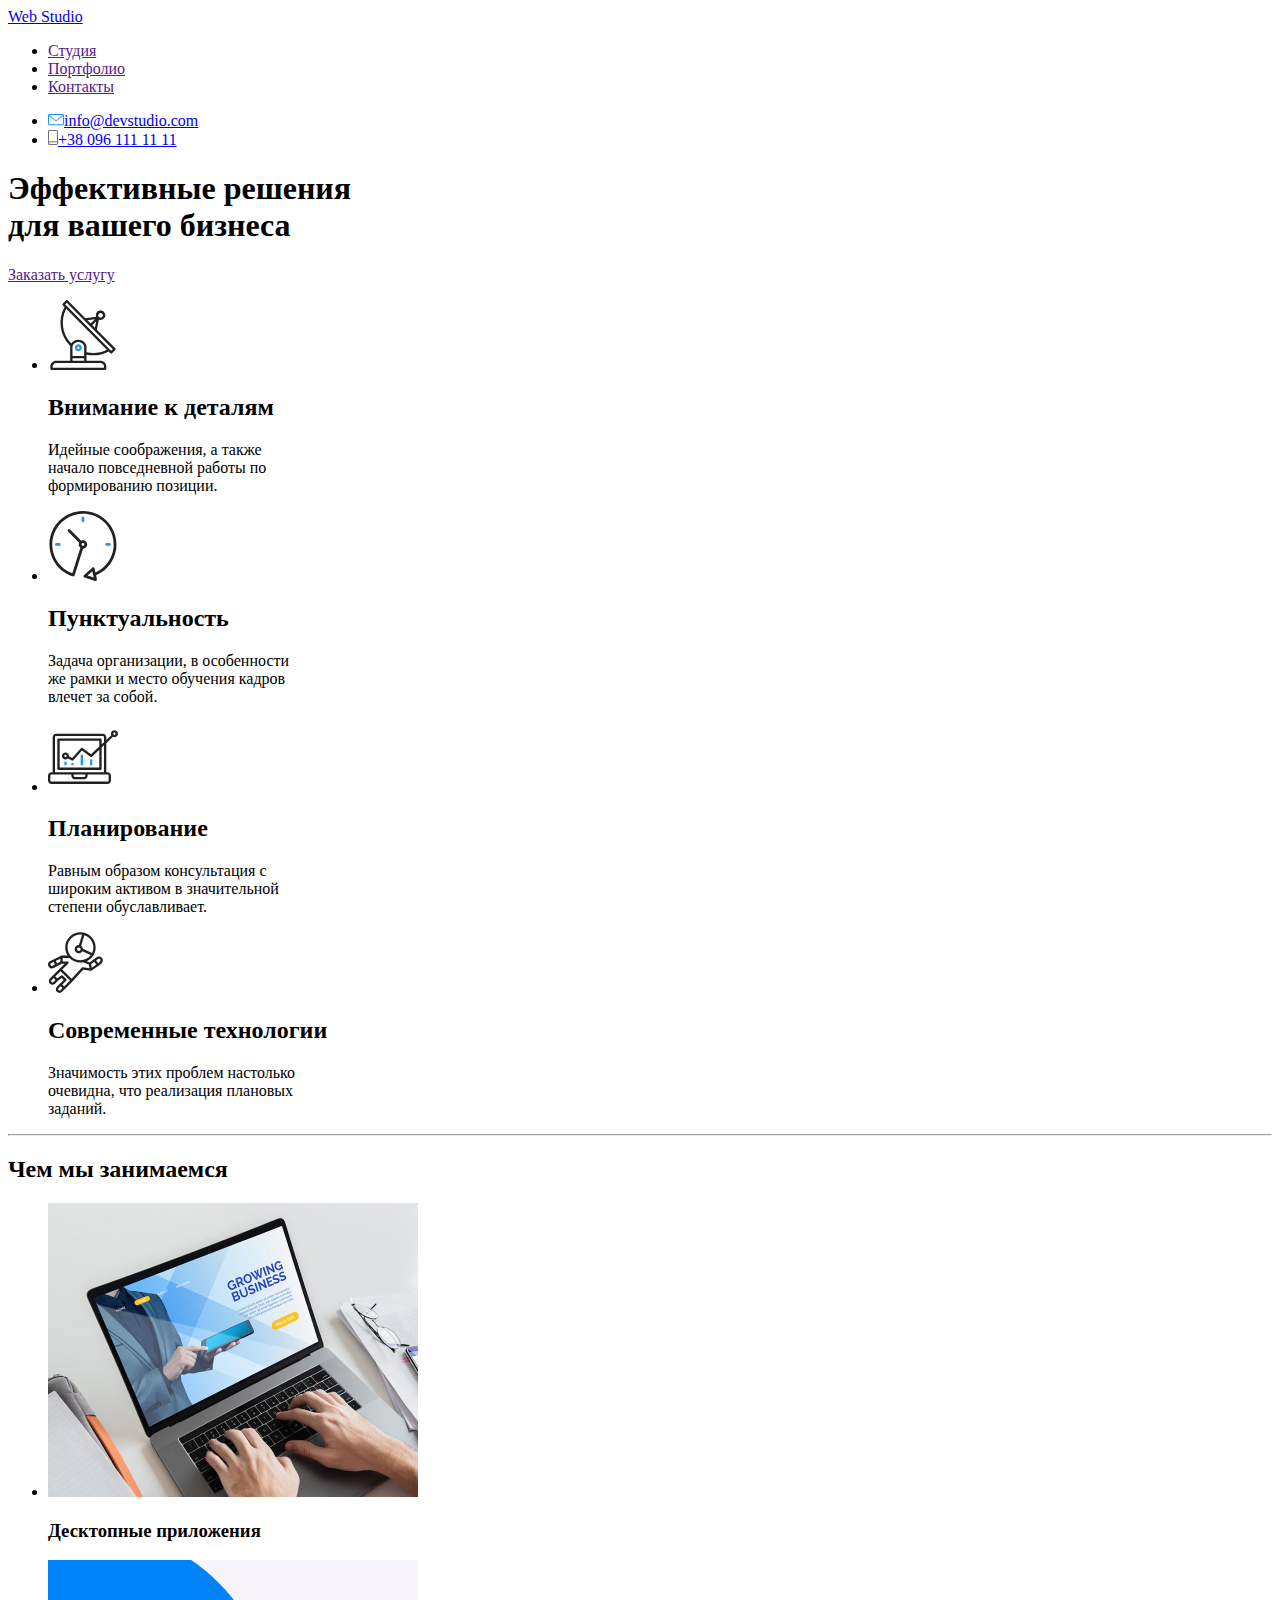
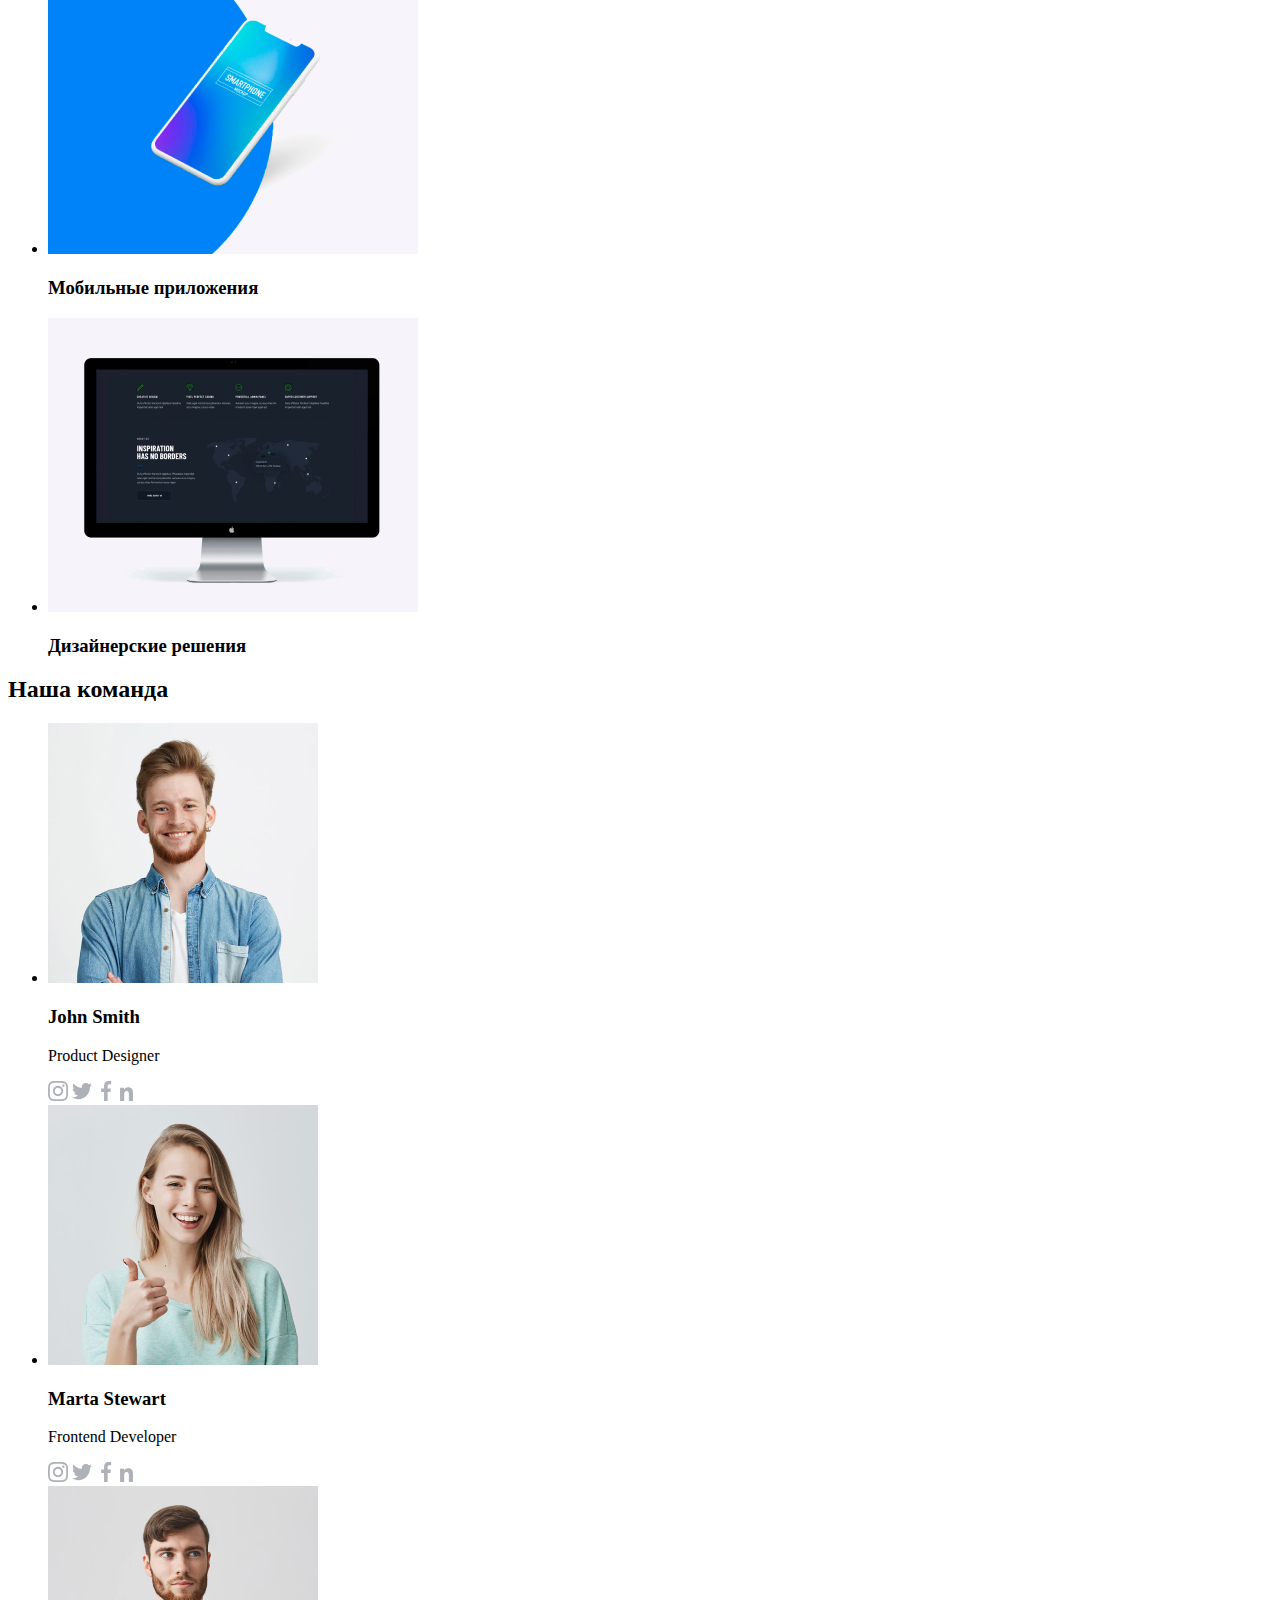
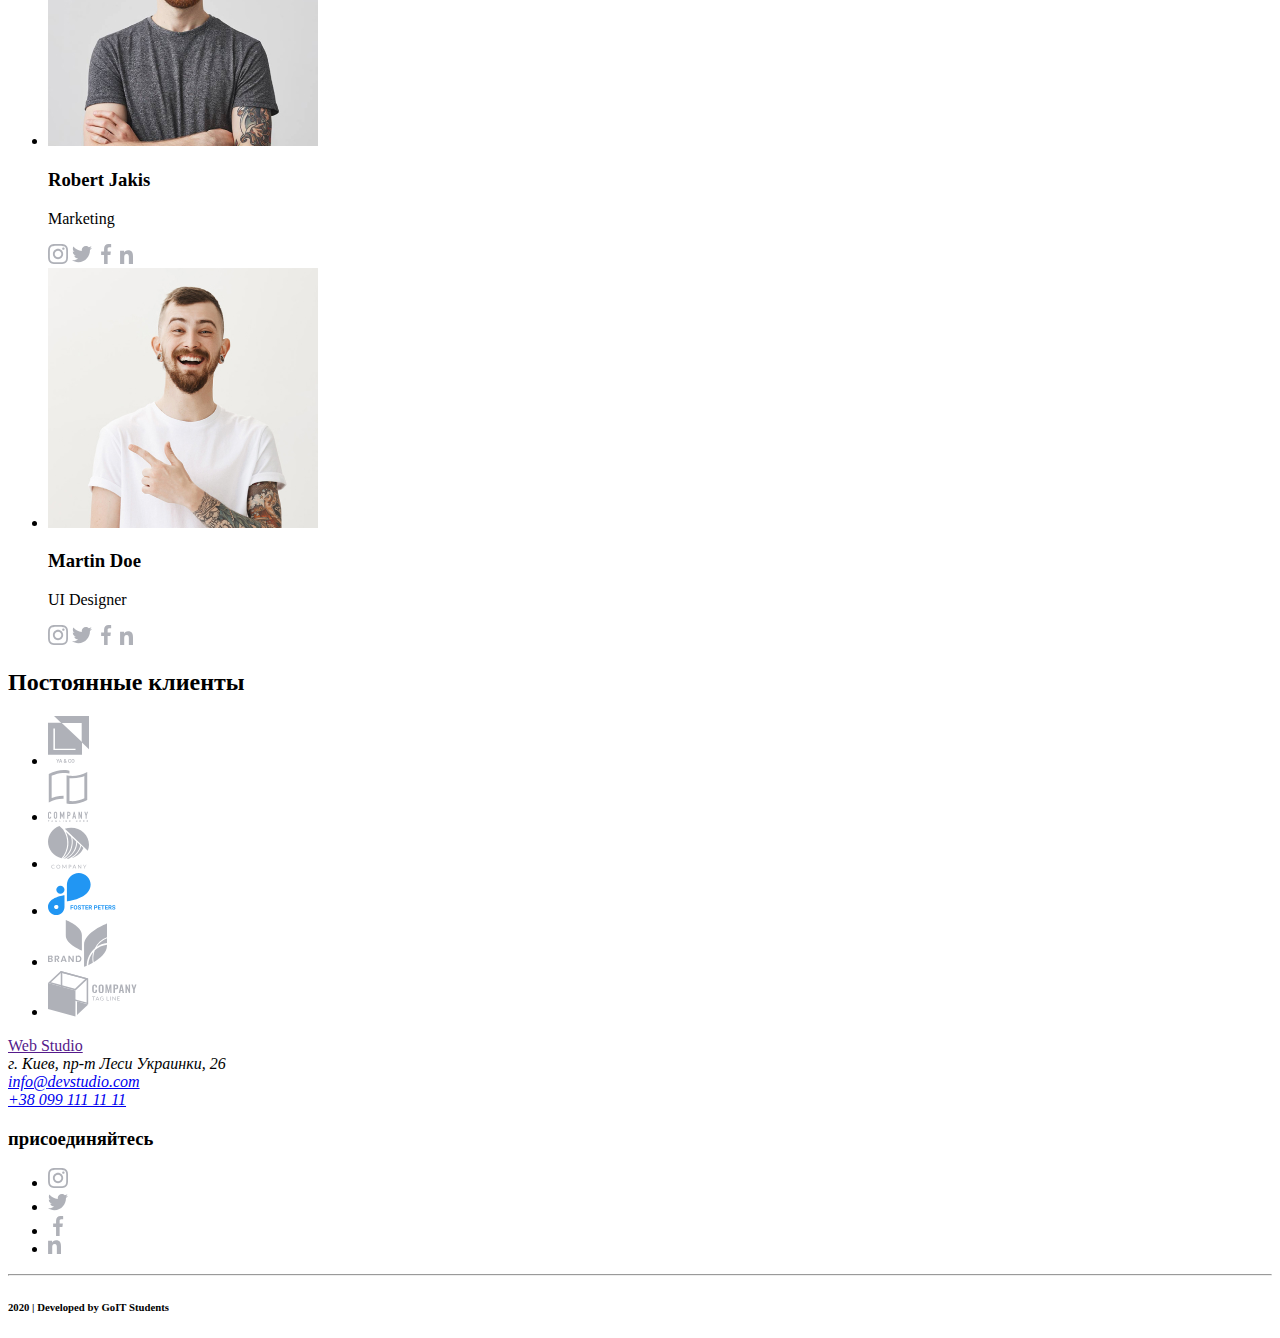
==== index.html @ d377056b "Скопіював файли з першого дз" ====
<!DOCTYPE html>
<html lang="ru">
  <head>
    <meta charset="UTF-8" />
    <meta name="viewport" content="width=device-width, initial-scale=1.0" />
    <title>Web Studio</title>
  </head>
  <body>
    <!-- Шапка сайта-->

    <header>
      <nav>
        <a href="/">Web Studio</a>
        <ul>
          <li><a href="">Студия</a></li>
          <li><a href="">Портфолио</a></li>
          <li><a href="">Контакты</a></li>
        </ul>
        <ul>
          <li>
            <a href="mailto:info@devstudio.com"
              ><img
                src="./images/mail.svg"
                alt="Значок емейла "
              />info@devstudio.com</a
            >
          </li>
          <li>
            <a href="tel:+380961111111">
              <img src="./images/smartphone.svg" alt="Значок телефона " />+38
              096 111 11 11</a
            >
          </li>
        </ul>
      </nav>
    </header>
    <main>
      <!-- Центральний Банер  -->
      <section>
        <h1>
          Эффективные решения <br />
          для вашего бизнеса
        </h1>
        <a href="">Заказать услугу</a>
      </section>
      <!-- Якості студії-->
      <section>
        <ul>
          <li>
            <a href=""
              ><img src="./images/antenna.svg" alt="Спутнікова тарілка"
            /></a>
            <h2>Внимание к деталям</h2>
            <p>
              Идейные соображения, а также <br />
              начало повседневной работы по <br />
              формированию позиции.
            </p>
          </li>
          <li>
            <a href=""><img src="./images/clock.svg" alt="Годинник" /></a>
            <h2>Пунктуальность</h2>
            <p>
              Задача организации, в особенности <br />
              же рамки и место обучения кадров <br />
              влечет за собой.
            </p>
          </li>
          <li>
            <a href=""
              ><img src="./images/diagram.svg" alt="Діаграма на ноуті"
            /></a>
            <h2>Планирование</h2>
            <p>
              Равным образом консультация с <br />
              широким активом в значительной <br />
              степени обуславливает.
            </p>
          </li>
          <li>
            <a href=""><img src="./images/man.svg" alt="Космонафт" /></a>
            <h2>Современные технологии</h2>
            <p>
              Значимость этих проблем настолько <br />
              очевидна, что реализация плановых <br />
              заданий.
            </p>
          </li>
        </ul>
      </section>
      <!--Лінія по середіни сторинки -->
      <hr />
      <!--Чим займається веб студія-->
      <section>
        <h2>Чем мы занимаемся</h2>
        <ul>
          <li>
            <a href=""
              ><img src="./images/macbook.jpg" alt="Макбук на столі"
            /></a>
            <h3>Десктопные приложения</h3>
          </li>
          <li>
            <a href=""><img src="./images/iphone10.jpg" alt="Айфон" /></a>
            <h3>Мобильные приложения</h3>
          </li>
          <li>
            <a href=""><img src="./images/macpro.jpg" alt="Мак Про" /></a>
            <h3>Дизайнерские решения</h3>
          </li>
        </ul>
      </section>
      <!--Наша команда-->
      <section>
        <h2>Наша команда</h2>
        <ul>
          <li>
            <a href=""><img src="./images/john.jpg" alt="Джон" /></a>
            <h3>John Smith</h3>
            <p>Product Designer</p>
            <a href="https://www.instagram.com/?hl=uk"
              ><img src="./images/instagram3.svg" alt="Instagram"
            /></a>
            <a href="https://twitter.com/explore"
              ><img src="./images/twitter.svg" alt="Twitter"
            /></a>
            <a href="https://uk-ua.facebook.com"
              ><img src="./images/facebook.svg" alt="Facebook"
            /></a>
            <a href="https://www.linkedin.com"
              ><img src="./images/linkedin.svg" alt="linkedin"
            /></a>
          </li>
          <li>
            <a href=""><img src="./images/marta.jpg" alt="Марта" /></a>
            <h3>Marta Stewart</h3>
            <p>Frontend Developer</p>
            <a href="https://www.instagram.com/?hl=uk"
              ><img src="./images/instagram3.svg" alt="Instagram"
            /></a>
            <a href="https://twitter.com/explore"
              ><img src="./images/twitter.svg" alt="Twitter"
            /></a>
            <a href="https://uk-ua.facebook.com"
              ><img src="./images/facebook.svg" alt="Facebook"
            /></a>
            <a href="https://www.linkedin.com"
              ><img src="./images/linkedin.svg" alt="linkedin"
            /></a>
          </li>
          <li>
            <a href=""><img src="./images/robert.jpg" alt="Роберт" /></a>
            <h3>Robert Jakis</h3>
            <p>Marketing</p>
            <a href="https://www.instagram.com/?hl=uk"
              ><img src="./images/instagram3.svg" alt="Instagram"
            /></a>
            <a href="https://twitter.com/explore"
              ><img src="./images/twitter.svg" alt="Twitter"
            /></a>
            <a href="https://uk-ua.facebook.com"
              ><img src="./images/facebook.svg" alt="Facebook"
            /></a>
            <a href="https://www.linkedin.com"
              ><img src="./images/linkedin.svg" alt="linkedin"
            /></a>
          </li>
          <li>
            <a href=""><img src="./images/martin.jpg" alt="Мартін" /></a>
            <h3>Martin Doe</h3>
            <p>UI Designer</p>
            <a href="https://www.instagram.com/?hl=uk"
              ><img src="./images/instagram3.svg" alt="Instagram"
            /></a>
            <a href="https://twitter.com/explore"
              ><img src="./images/twitter.svg" alt="Twitter"
            /></a>
            <a href="https://uk-ua.facebook.com"
              ><img src="./images/facebook.svg" alt="Facebook"
            /></a>
            <a href="https://www.linkedin.com"
              ><img src="./images/linkedin.svg" alt="linkedin"
            /></a>
          </li>
        </ul>
      </section>
      <!--Постійні клієнти-->
      <section>
        <h2>Постоянные клиенты</h2>
        <ul>
          <li>
            <a href=""
              ><img src="./images/logoclient1.svg" alt="лого кліента 1"
            /></a>
          </li>
          <li>
            <a href=""
              ><img src="./images/logoclient2.svg" alt="лого кліента 2"
            /></a>
          </li>
          <li>
            <a href=""
              ><img src="./images/logoclient3.svg" alt="лого кліента 3"
            /></a>
          </li>
          <li>
            <a href=""
              ><img src="./images/logoclient4.svg" alt="лого кліента 4"
            /></a>
          </li>
          <li>
            <a href=""
              ><img src="./images/logoclient5.svg" alt="лого кліента 5"
            /></a>
          </li>
          <li>
            <a href=""
              ><img src="./images/logoclient6.svg" alt="лого кліента 6"
            /></a>
          </li>
        </ul>
      </section>
    </main>
    <!--ФУТЕР-->
    <footer>
      <a href="">Web Studio</a>
      <address>
        г. Киев, пр-т Леси Украинки, 26 <br />
        <a href="mailto:info@devstudio.com">info@devstudio.com</a> <br />
        <a href="tel:+380961111111">+38 099 111 11 11</a>
      </address>
      <h3>присоединяйтесь</h3>
      <ul>
        <li>
          <a href="https://www.instagram.com/?hl=uk"
            ><img src="./images/instagram3.svg" alt="Instagram"
          /></a>
        </li>
        <li>
          <a href="https://twitter.com/explore"
            ><img src="./images/twitter.svg" alt="Twitter"
          /></a>
        </li>
        <li>
          <a href="https://uk-ua.facebook.com"
            ><img src="./images/facebook.svg" alt="Facebook"
          /></a>
        </li>
        <li>
          <a href="https://www.linkedin.com"
            ><img src="./images/linkedin.svg" alt="linkedin"
          /></a>
        </li>
      </ul>
      <hr />
      <h6>2020 | Developed by GoIT Students</h6>
    </footer>
  </body>
</html>
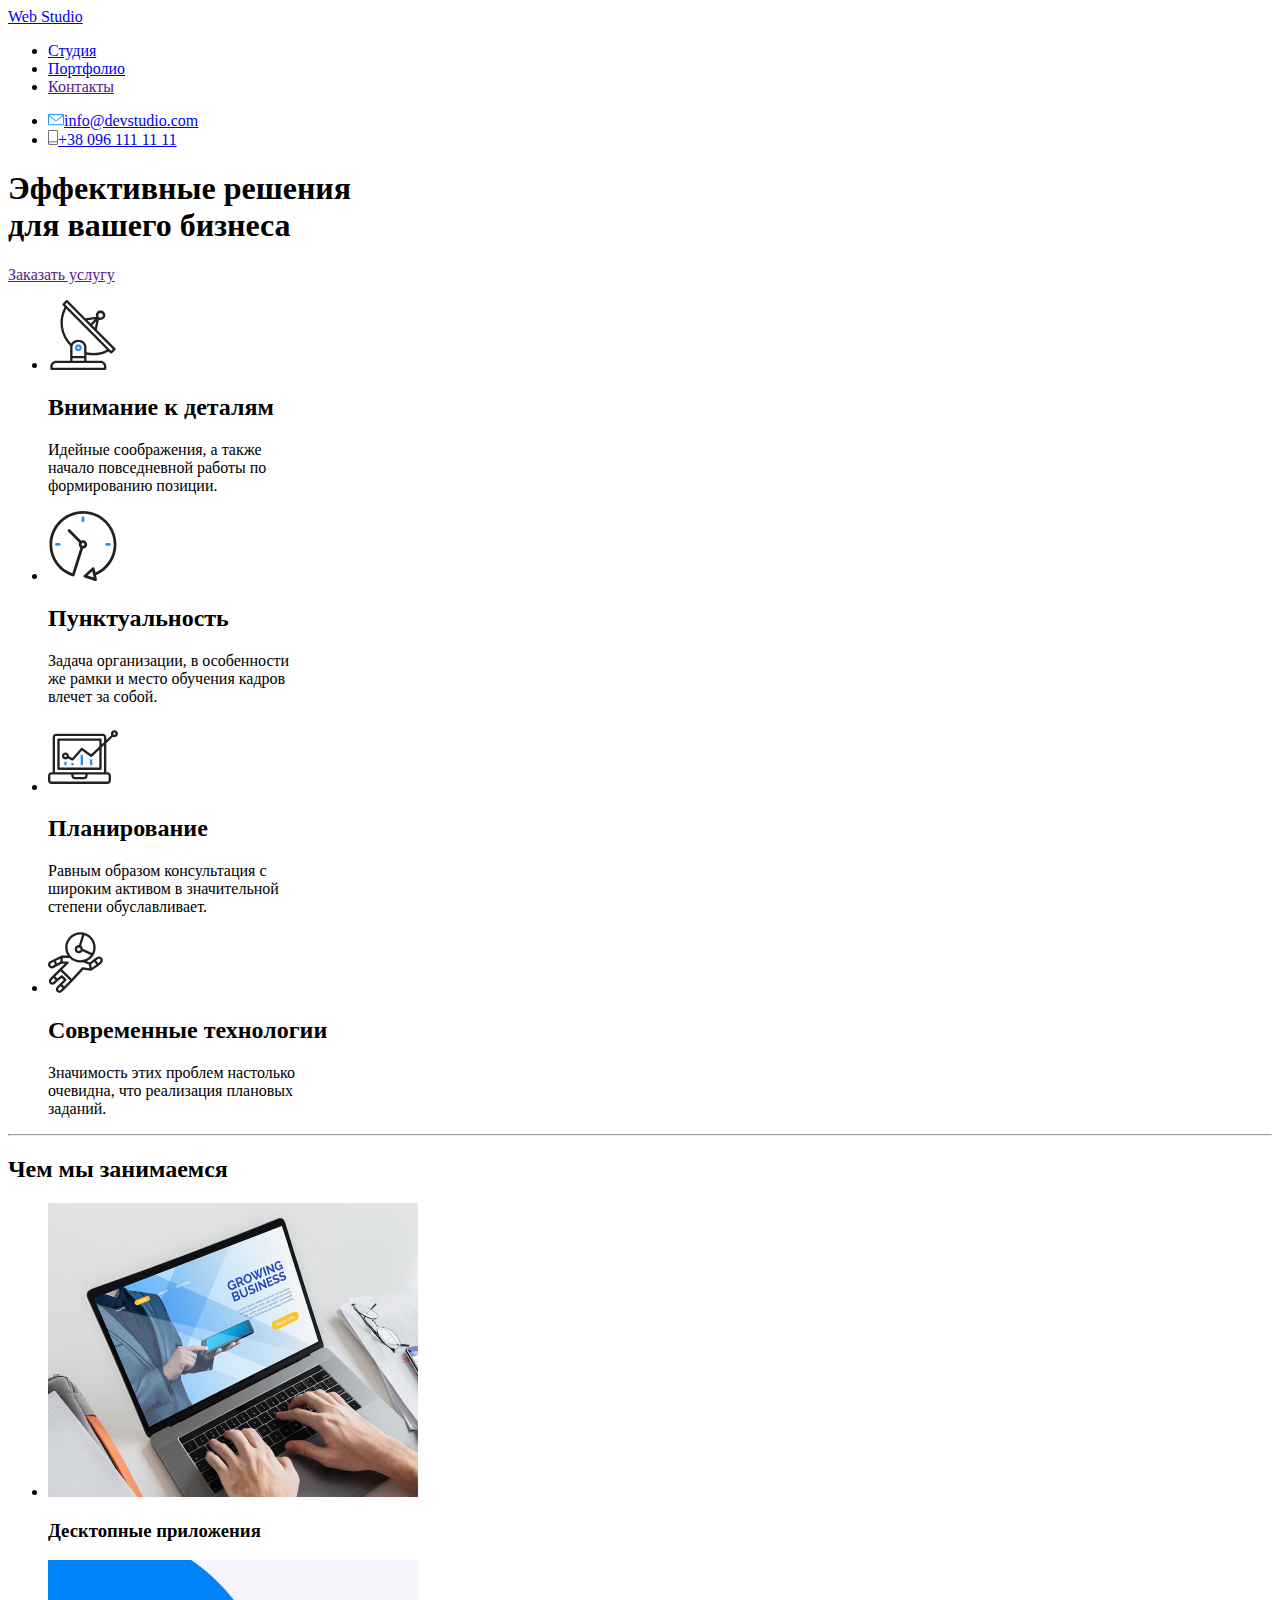
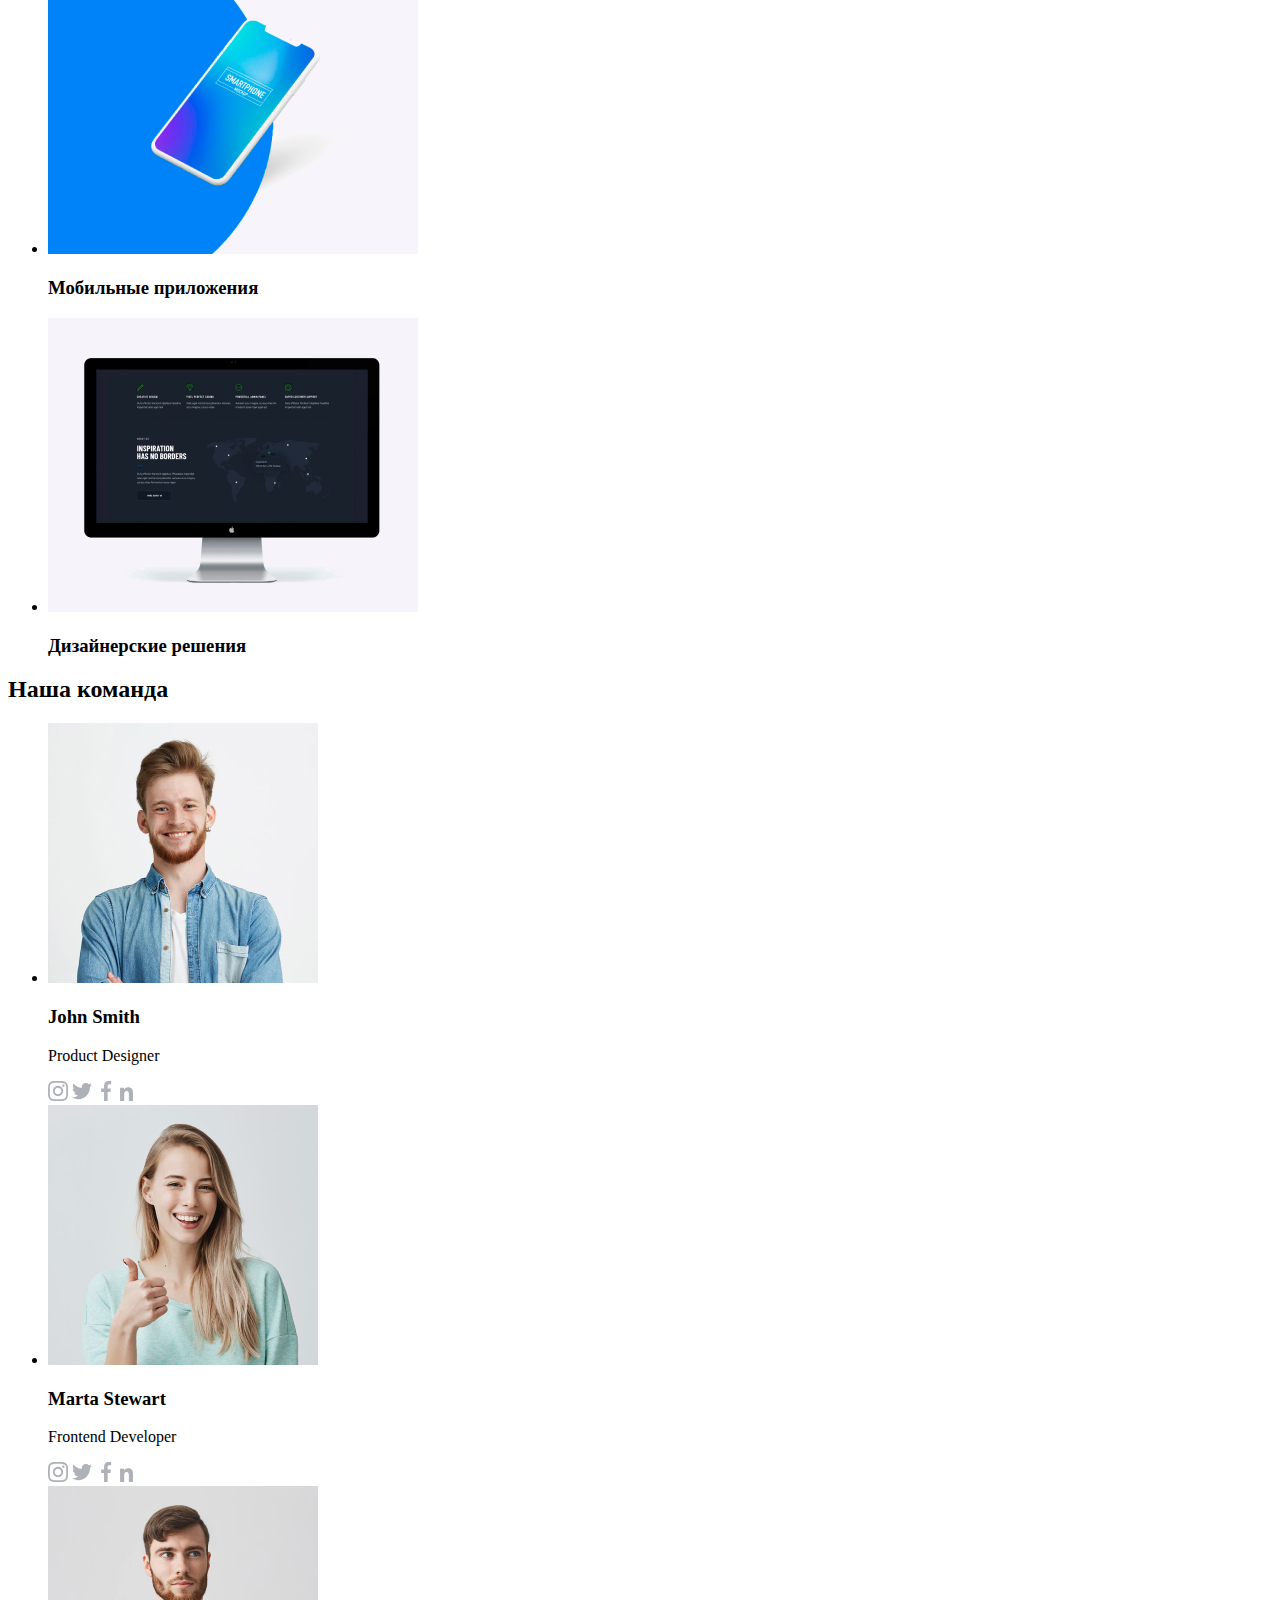
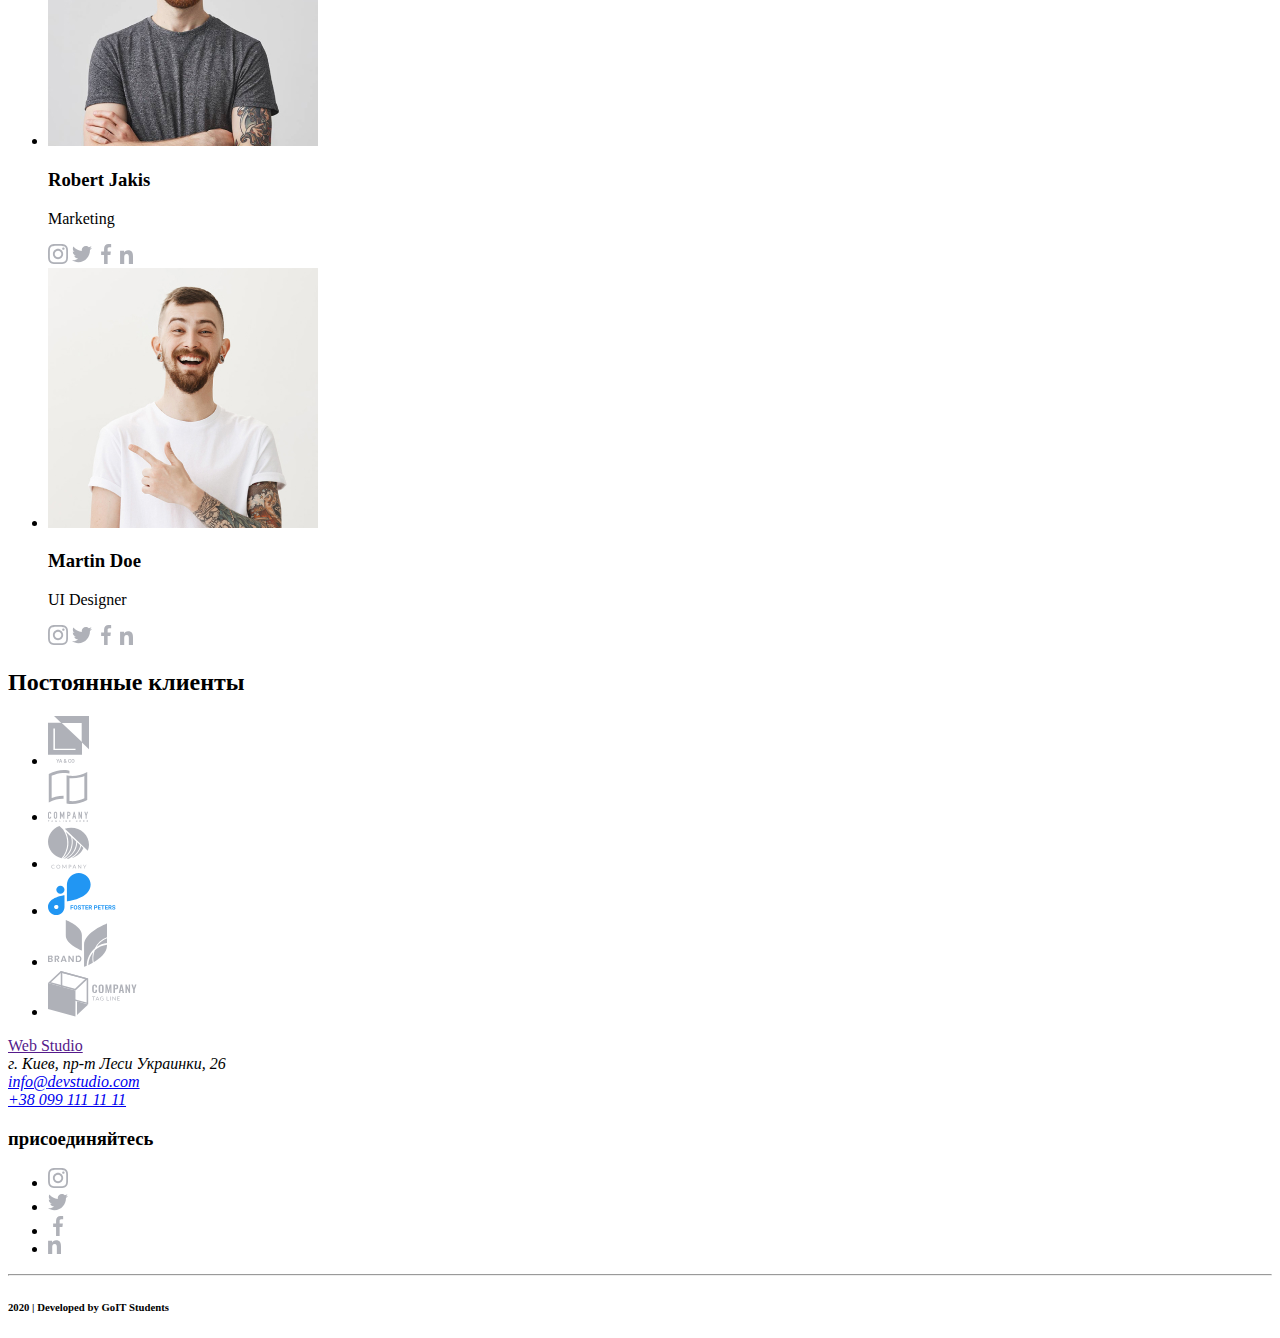
==== commit 4506188f: "добавив ссилки на студію і портфоліо" ====
--- a/index.html
+++ b/index.html
@@ -12,8 +12,8 @@
       <nav>
         <a href="/">Web Studio</a>
         <ul>
-          <li><a href="">Студия</a></li>
-          <li><a href="">Портфолио</a></li>
+          <li><a href="index.html">Студия</a></li>
+          <li><a href="portfolio.html">Портфолио</a></li>
           <li><a href="">Контакты</a></li>
         </ul>
         <ul>
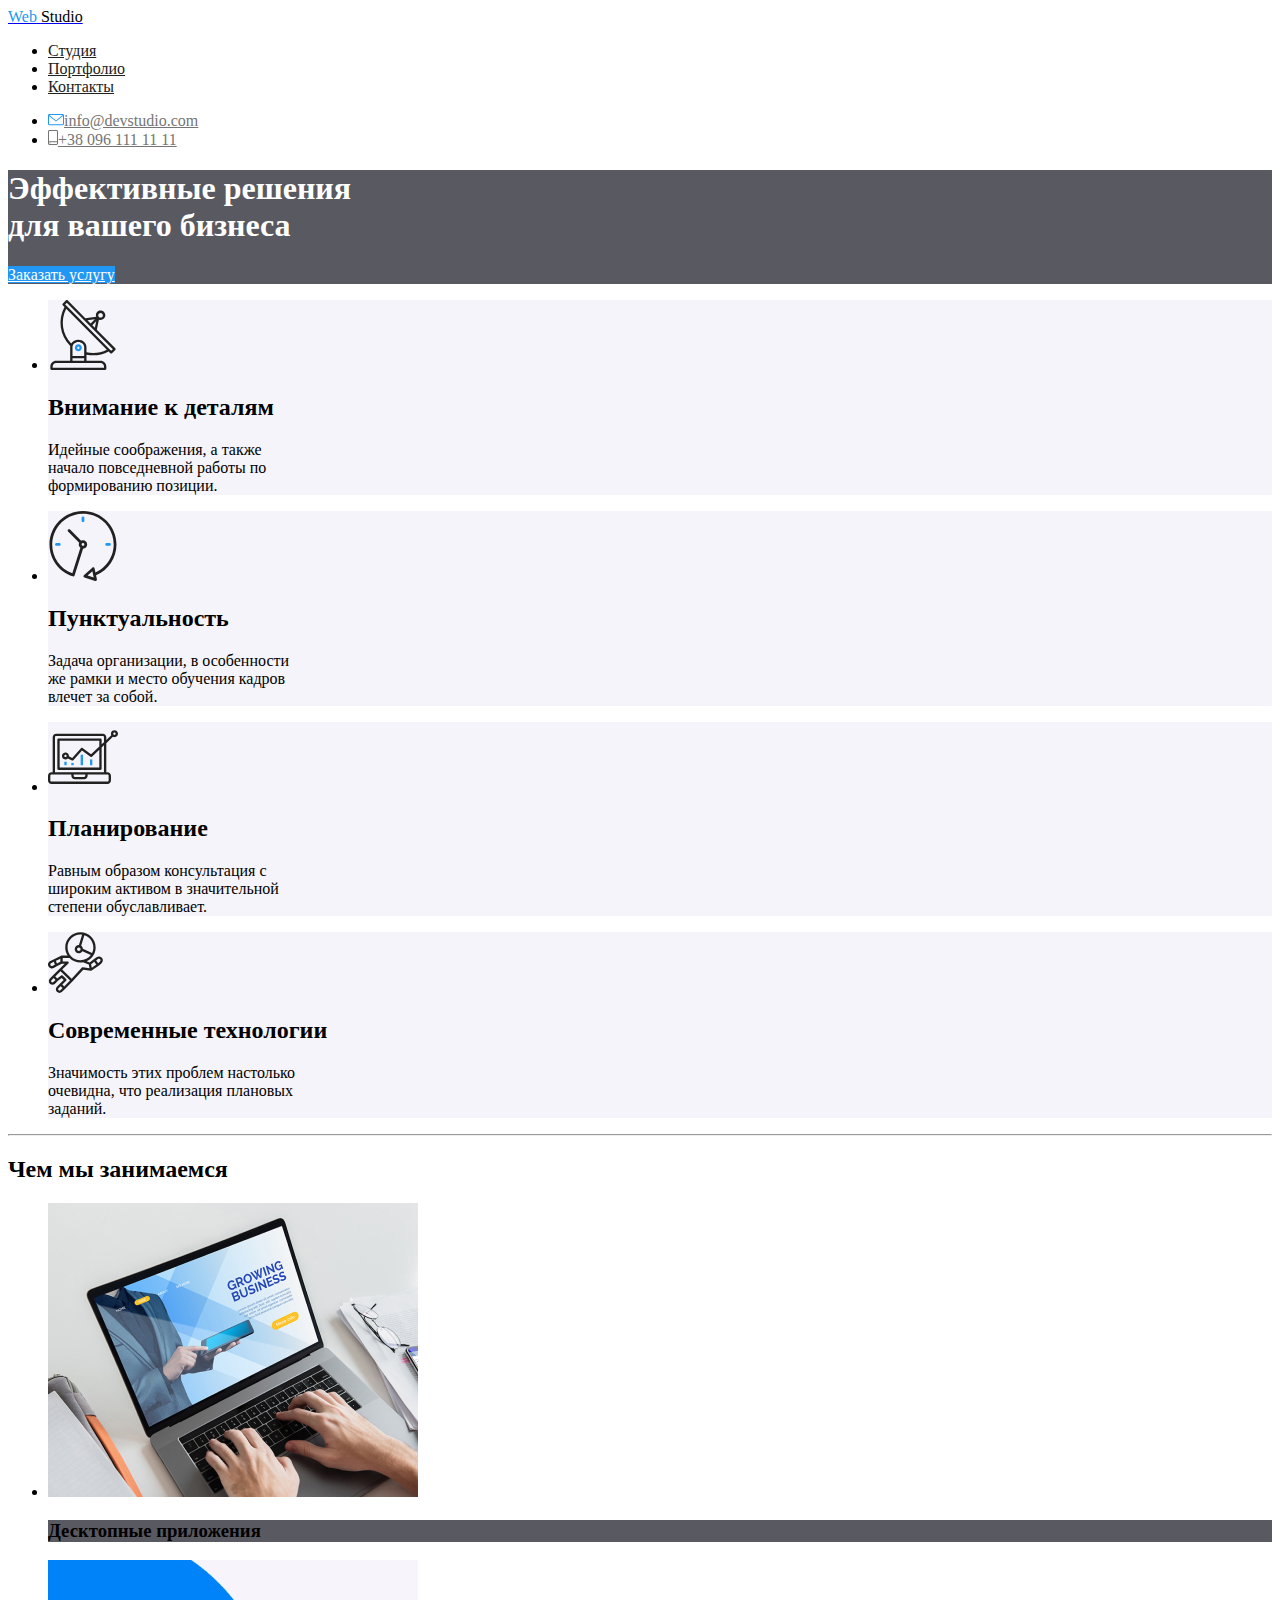
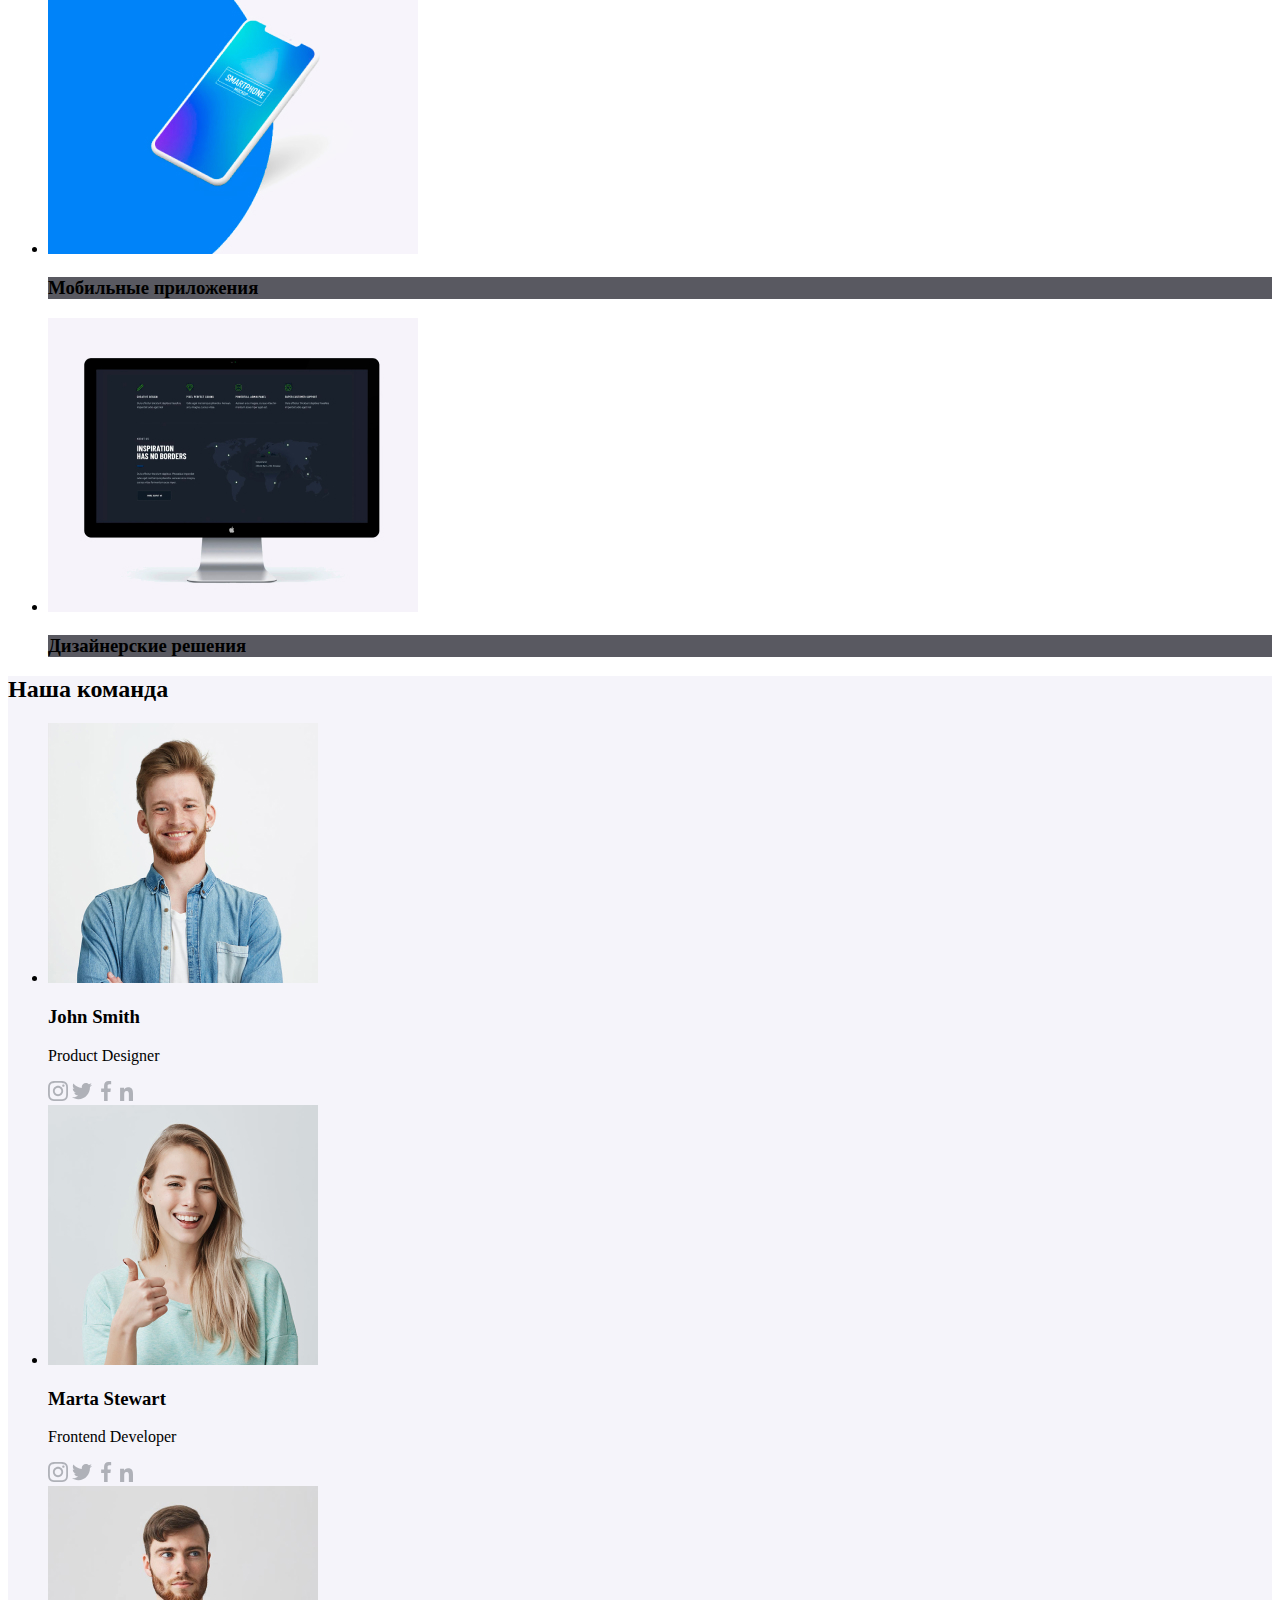
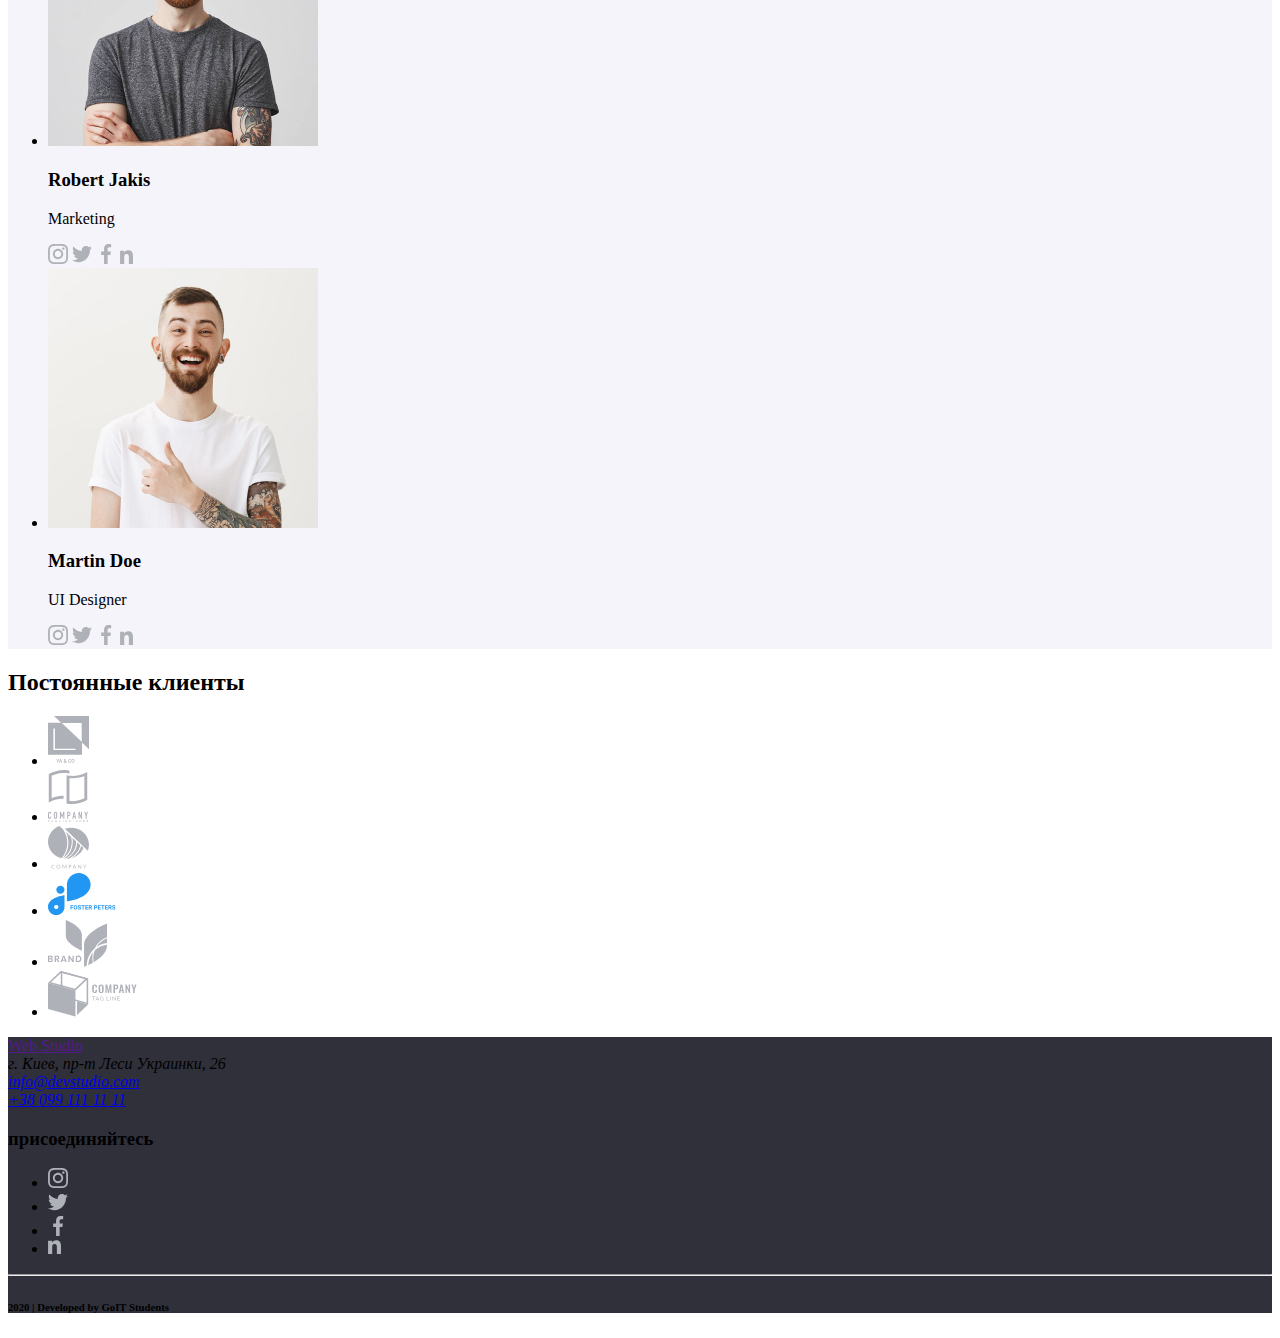
==== commit 7135f52a: "Добавив кольора фонів" ====
--- a/index.html
+++ b/index.html
@@ -4,21 +4,25 @@
     <meta charset="UTF-8" />
     <meta name="viewport" content="width=device-width, initial-scale=1.0" />
     <title>Web Studio</title>
+    <link rel="stylesheet" href="./css/style.css" />
   </head>
   <body>
     <!-- Шапка сайта-->
 
     <header>
       <nav>
-        <a href="/">Web Studio</a>
-        <ul>
-          <li><a href="index.html">Студия</a></li>
-          <li><a href="portfolio.html">Портфолио</a></li>
-          <li><a href="">Контакты</a></li>
-        </ul>
-        <ul>
-          <li>
-            <a href="mailto:info@devstudio.com"
+        <a href="/" class="logo"
+          ><span class="logo-blue">Web</span>
+          <span class="logo-black">Studio</span>
+        </a>
+        <ul class="list-nav">
+          <li><a href="./index.html" class="item-nav">Студия</a></li>
+          <li><a href="./portfolio.html" class="item-nav">Портфолио</a></li>
+          <li><a href="" class="item-nav">Контакты</a></li>
+        </ul>
+        <ul class="communication">
+          <li>
+            <a href="mailto:info@devstudio.com" class="mail"
               ><img
                 src="./images/mail.svg"
                 alt="Значок емейла "
@@ -26,8 +30,8 @@
             >
           </li>
           <li>
-            <a href="tel:+380961111111">
-              <img src="./images/smartphone.svg" alt="Значок телефона " />+38
+            <a href="tel:+380961111111" class="phone-number"
+              ><img src="./images/smartphone.svg" alt="Значок телефона " />+38
               096 111 11 11</a
             >
           </li>
@@ -36,17 +40,17 @@
     </header>
     <main>
       <!-- Центральний Банер  -->
-      <section>
-        <h1>
+      <section class="hero">
+        <h1 class="hero-title">
           Эффективные решения <br />
           для вашего бизнеса
         </h1>
-        <a href="">Заказать услугу</a>
+        <a href="" class="hero-button">Заказать услугу</a>
       </section>
       <!-- Якості студії-->
-      <section>
-        <ul>
-          <li>
+      <section class="quality">
+        <ul class="list-quality">
+          <li class="item-quality">
             <a href=""
               ><img src="./images/antenna.svg" alt="Спутнікова тарілка"
             /></a>
@@ -57,7 +61,7 @@
               формированию позиции.
             </p>
           </li>
-          <li>
+          <li class="item-quality">
             <a href=""><img src="./images/clock.svg" alt="Годинник" /></a>
             <h2>Пунктуальность</h2>
             <p>
@@ -66,7 +70,7 @@
               влечет за собой.
             </p>
           </li>
-          <li>
+          <li class="item-quality">
             <a href=""
               ><img src="./images/diagram.svg" alt="Діаграма на ноуті"
             /></a>
@@ -77,7 +81,7 @@
               степени обуславливает.
             </p>
           </li>
-          <li>
+          <li class="item-quality">
             <a href=""><img src="./images/man.svg" alt="Космонафт" /></a>
             <h2>Современные технологии</h2>
             <p>
@@ -91,27 +95,27 @@
       <!--Лінія по середіни сторинки -->
       <hr />
       <!--Чим займається веб студія-->
-      <section>
+      <section class="studio-work">
         <h2>Чем мы занимаемся</h2>
-        <ul>
+        <ul class="subtitle">
           <li>
             <a href=""
               ><img src="./images/macbook.jpg" alt="Макбук на столі"
             /></a>
-            <h3>Десктопные приложения</h3>
+            <h3 class="subtitle-bgr">Десктопные приложения</h3>
           </li>
           <li>
             <a href=""><img src="./images/iphone10.jpg" alt="Айфон" /></a>
-            <h3>Мобильные приложения</h3>
+            <h3 class="subtitle-bgr">Мобильные приложения</h3>
           </li>
           <li>
             <a href=""><img src="./images/macpro.jpg" alt="Мак Про" /></a>
-            <h3>Дизайнерские решения</h3>
+            <h3 class="subtitle-bgr">Дизайнерские решения</h3>
           </li>
         </ul>
       </section>
       <!--Наша команда-->
-      <section>
+      <section class="our-team">
         <h2>Наша команда</h2>
         <ul>
           <li>
--- a/css/style.css
+++ b/css/style.css
@@ -0,0 +1,96 @@
+/*  
+головний фон - #FFFFFF 
+вторичний фон - #F5F4FA 
+акцент фон -  #2196F3
+
+колир заголовки тексту - #212121
+головний колір тексту - #757575
+
+лого колір : web - #2196F3  studio - #000000
+
+кнопка колір - #2196F3 ; #FFFFFF
+
+*/
+
+:root {
+  --title-text-color: #212121;
+  --primary-text-color: #757575;
+
+  --accent-color: #2196f3;
+  --primary-white-color: #ffffff;
+  --secondary-color: #f5f4fa;
+}
+
+body {
+  background-color: var(--primary-white-color);
+}
+/* Header!!! */
+/* Logo */
+
+.logo .logo-blue {
+  color: #2196f3;
+}
+
+.logo .logo-black {
+  color: #000000;
+}
+
+/* Navigation */
+
+.list-nav .item-nav {
+  color: var(--title-text-color);
+}
+.list-nav .item-nav:hover,
+.list-nav .item-nav:focus {
+  color: #2196f3;
+}
+
+.communication .phone-number,
+.communication .mail {
+  color: var(--primary-text-color);
+}
+
+.communication .mail:hover,
+.communication .mail:focus {
+  color: #2196f3;
+}
+
+.communication .phone-number:hover,
+.communication .phone-number:focus {
+  color: #2196f3;
+}
+
+/* Hero  */
+
+.hero {
+  background: rgba(47, 48, 58, 0.8);
+}
+
+.hero-title {
+  color: var(--primary-white-color);
+}
+
+.hero-button {
+  color: var(--primary-white-color);
+  background-color: var(--accent-color);
+}
+
+/* Studio quality */
+.item-quality {
+  background-color: var(--secondary-color);
+}
+
+/* What does a web studio do? */
+.subtitle-bgr {
+  background-color: rgba(47, 48, 58, 0.8);
+}
+
+/* Our Team */
+.our-team {
+  background-color: var(--secondary-color);
+}
+
+/* Footer */
+footer {
+  background-color: #2f303a;
+}
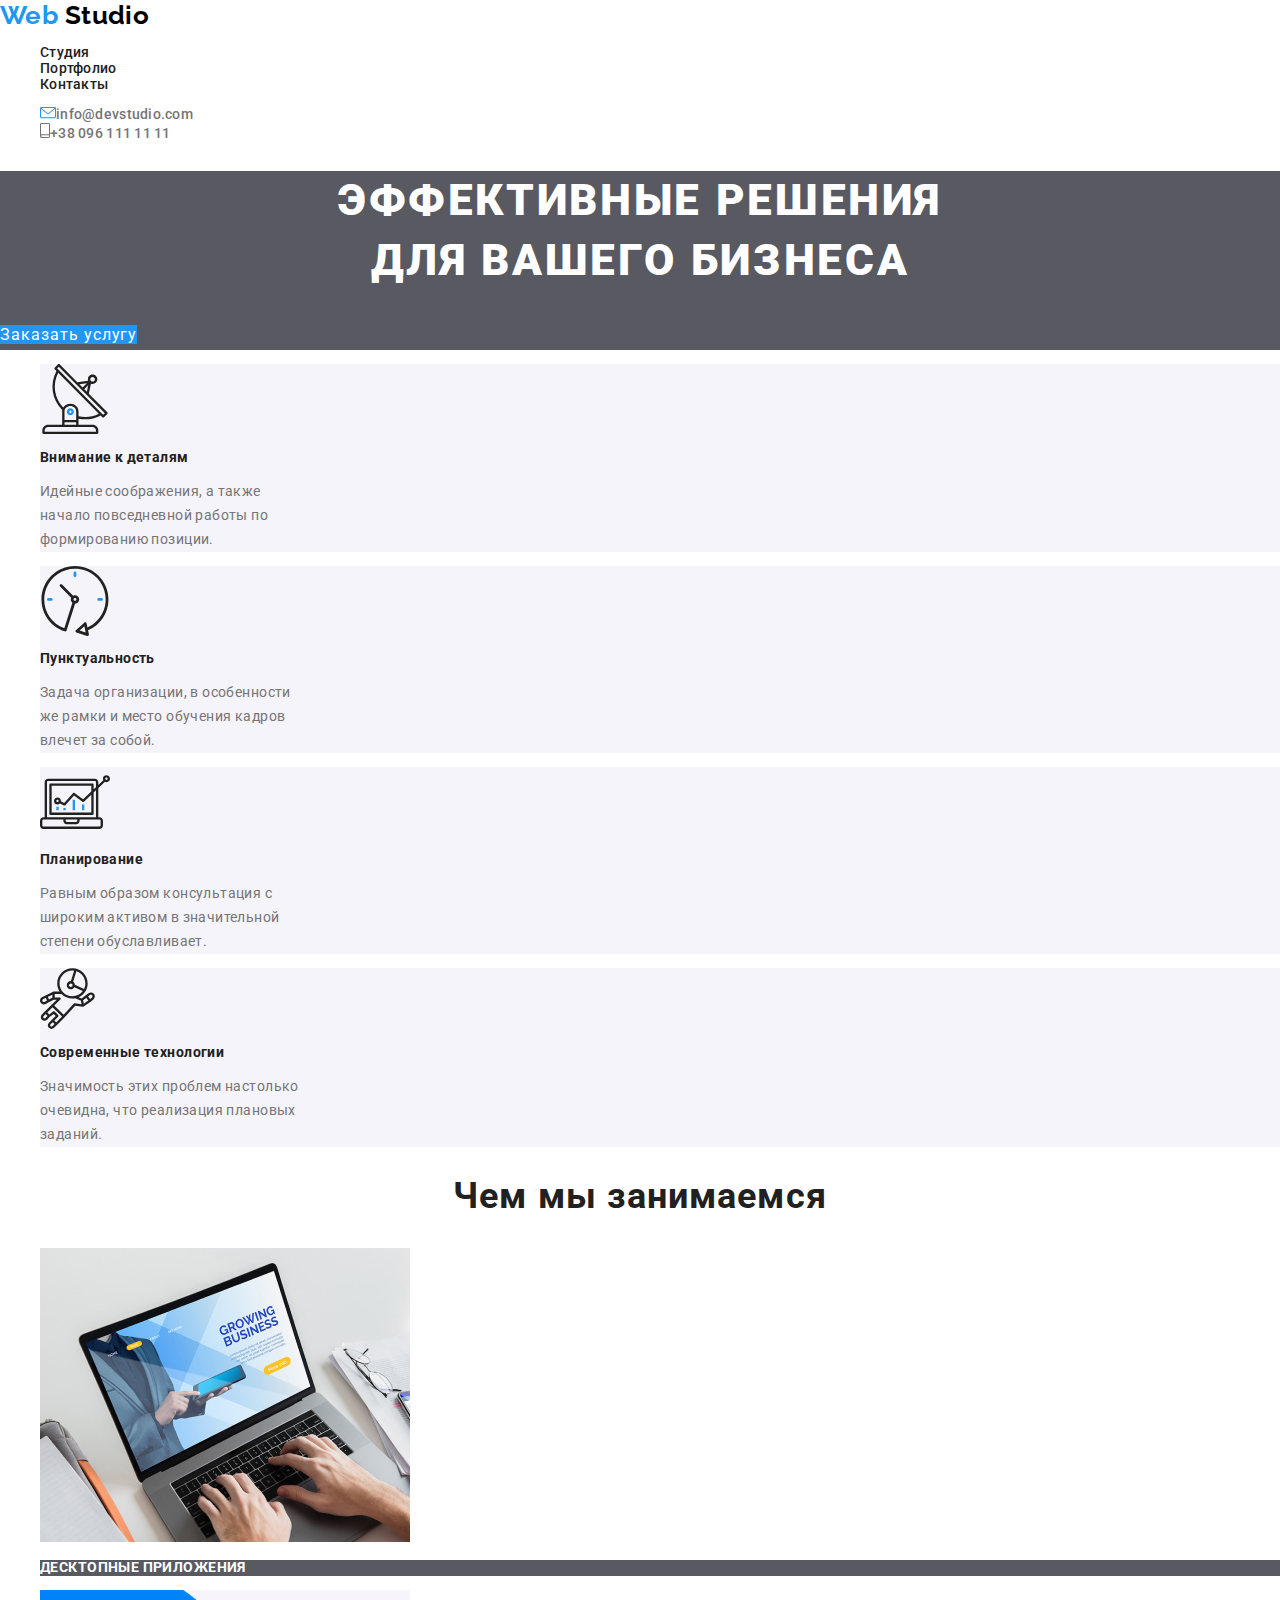
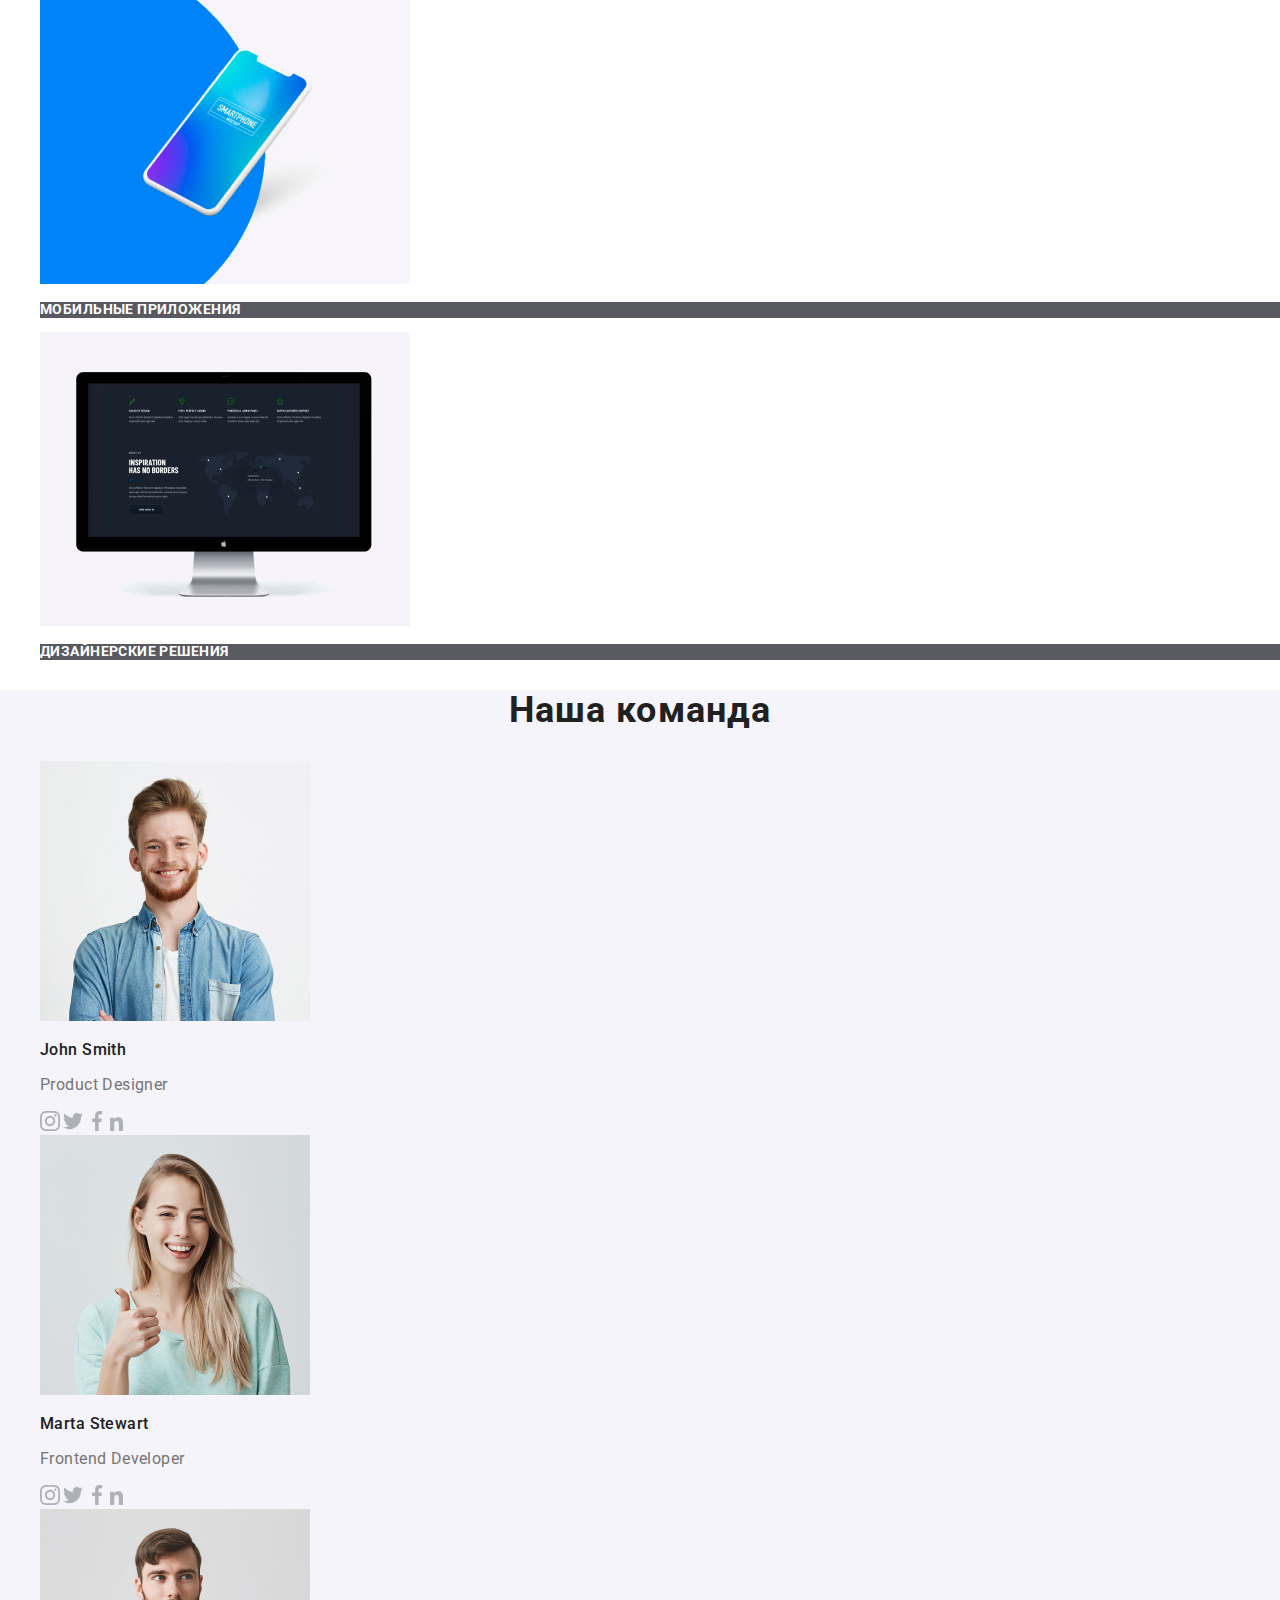
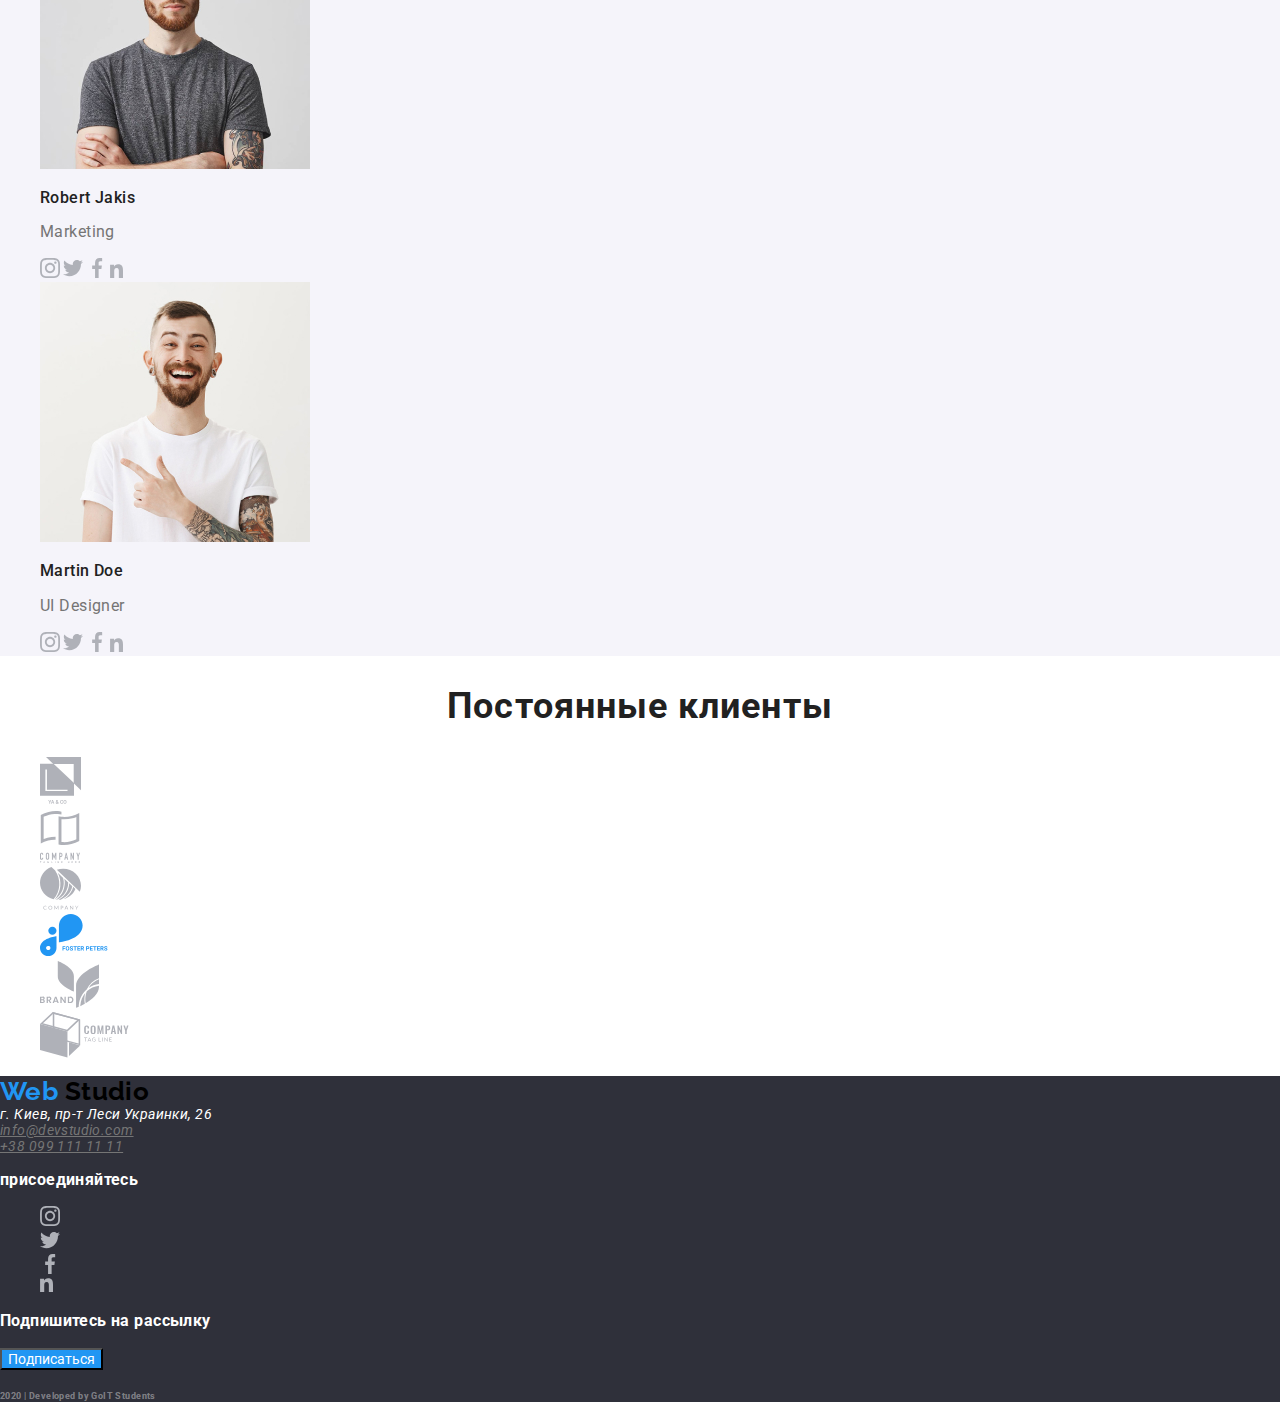
==== commit dcbd15ce: "Оформлення тексту і кольорів" ====
--- a/index.html
+++ b/index.html
@@ -3,12 +3,16 @@
   <head>
     <meta charset="UTF-8" />
     <meta name="viewport" content="width=device-width, initial-scale=1.0" />
+    <link
+      href="https://fonts.googleapis.com/css2?family=Raleway:wght@700&family=Roboto:wght@400;500;700;900&display=swap"
+      rel="stylesheet"
+    />
+    <link rel="stylesheet" href="/css/normalize.css" />
+    <link rel="stylesheet" href="./css/style.css" />
     <title>Web Studio</title>
-    <link rel="stylesheet" href="./css/style.css" />
   </head>
   <body>
     <!-- Шапка сайта-->
-
     <header>
       <nav>
         <a href="/" class="logo"
@@ -45,8 +49,9 @@
           Эффективные решения <br />
           для вашего бизнеса
         </h1>
-        <a href="" class="hero-button">Заказать услугу</a>
-      </section>
+        <a class="hero-button">Заказать услугу</a>
+      </section>
+
       <!-- Якості студії-->
       <section class="quality">
         <ul class="list-quality">
@@ -54,8 +59,8 @@
             <a href=""
               ><img src="./images/antenna.svg" alt="Спутнікова тарілка"
             /></a>
-            <h2>Внимание к деталям</h2>
-            <p>
+            <h2 class="title">Внимание к деталям</h2>
+            <p class="text">
               Идейные соображения, а также <br />
               начало повседневной работы по <br />
               формированию позиции.
@@ -63,8 +68,8 @@
           </li>
           <li class="item-quality">
             <a href=""><img src="./images/clock.svg" alt="Годинник" /></a>
-            <h2>Пунктуальность</h2>
-            <p>
+            <h2 class="title">Пунктуальность</h2>
+            <p class="text">
               Задача организации, в особенности <br />
               же рамки и место обучения кадров <br />
               влечет за собой.
@@ -74,8 +79,8 @@
             <a href=""
               ><img src="./images/diagram.svg" alt="Діаграма на ноуті"
             /></a>
-            <h2>Планирование</h2>
-            <p>
+            <h2 class="title">Планирование</h2>
+            <p class="text">
               Равным образом консультация с <br />
               широким активом в значительной <br />
               степени обуславливает.
@@ -83,8 +88,8 @@
           </li>
           <li class="item-quality">
             <a href=""><img src="./images/man.svg" alt="Космонафт" /></a>
-            <h2>Современные технологии</h2>
-            <p>
+            <h2 class="title">Современные технологии</h2>
+            <p class="text">
               Значимость этих проблем настолько <br />
               очевидна, что реализация плановых <br />
               заданий.
@@ -93,35 +98,34 @@
         </ul>
       </section>
       <!--Лінія по середіни сторинки -->
-      <hr />
       <!--Чим займається веб студія-->
       <section class="studio-work">
-        <h2>Чем мы занимаемся</h2>
-        <ul class="subtitle">
+        <h2 class="section-title">Чем мы занимаемся</h2>
+        <ul class="work">
           <li>
             <a href=""
               ><img src="./images/macbook.jpg" alt="Макбук на столі"
             /></a>
-            <h3 class="subtitle-bgr">Десктопные приложения</h3>
+            <h3 class="work-item">Десктопные приложения</h3>
           </li>
           <li>
             <a href=""><img src="./images/iphone10.jpg" alt="Айфон" /></a>
-            <h3 class="subtitle-bgr">Мобильные приложения</h3>
+            <h3 class="work-item">Мобильные приложения</h3>
           </li>
           <li>
             <a href=""><img src="./images/macpro.jpg" alt="Мак Про" /></a>
-            <h3 class="subtitle-bgr">Дизайнерские решения</h3>
+            <h3 class="work-item">Дизайнерские решения</h3>
           </li>
         </ul>
       </section>
       <!--Наша команда-->
       <section class="our-team">
-        <h2>Наша команда</h2>
+        <h2 class="section-title">Наша команда</h2>
         <ul>
           <li>
             <a href=""><img src="./images/john.jpg" alt="Джон" /></a>
-            <h3>John Smith</h3>
-            <p>Product Designer</p>
+            <h3 class="user">John Smith</h3>
+            <p class="profession">Product Designer</p>
             <a href="https://www.instagram.com/?hl=uk"
               ><img src="./images/instagram3.svg" alt="Instagram"
             /></a>
@@ -137,8 +141,8 @@
           </li>
           <li>
             <a href=""><img src="./images/marta.jpg" alt="Марта" /></a>
-            <h3>Marta Stewart</h3>
-            <p>Frontend Developer</p>
+            <h3 class="user">Marta Stewart</h3>
+            <p class="profession">Frontend Developer</p>
             <a href="https://www.instagram.com/?hl=uk"
               ><img src="./images/instagram3.svg" alt="Instagram"
             /></a>
@@ -154,8 +158,8 @@
           </li>
           <li>
             <a href=""><img src="./images/robert.jpg" alt="Роберт" /></a>
-            <h3>Robert Jakis</h3>
-            <p>Marketing</p>
+            <h3 class="user">Robert Jakis</h3>
+            <p class="profession">Marketing</p>
             <a href="https://www.instagram.com/?hl=uk"
               ><img src="./images/instagram3.svg" alt="Instagram"
             /></a>
@@ -171,8 +175,8 @@
           </li>
           <li>
             <a href=""><img src="./images/martin.jpg" alt="Мартін" /></a>
-            <h3>Martin Doe</h3>
-            <p>UI Designer</p>
+            <h3 class="user">Martin Doe</h3>
+            <p class="profession">UI Designer</p>
             <a href="https://www.instagram.com/?hl=uk"
               ><img src="./images/instagram3.svg" alt="Instagram"
             /></a>
@@ -190,7 +194,7 @@
       </section>
       <!--Постійні клієнти-->
       <section>
-        <h2>Постоянные клиенты</h2>
+        <h2 class="section-title">Постоянные клиенты</h2>
         <ul>
           <li>
             <a href=""
@@ -226,38 +230,47 @@
       </section>
     </main>
     <!--ФУТЕР-->
-    <footer>
-      <a href="">Web Studio</a>
-      <address>
-        г. Киев, пр-т Леси Украинки, 26 <br />
-        <a href="mailto:info@devstudio.com">info@devstudio.com</a> <br />
-        <a href="tel:+380961111111">+38 099 111 11 11</a>
+    <footer class="page-footer">
+      <a href="" class="logo">
+        <span class="logo-blue">Web</span>
+        <span class="logo-black">Studio</span>
+      </a>
+      <address class="navigation">
+        <span class="text-nav">г. Киев, пр-т Леси Украинки, 26</span><br />
+        <a href="mailto:info@devstudio.com" class="mail">info@devstudio.com</a>
+        <br />
+        <a href="tel:+380961111111" class="phone-number">+38 099 111 11 11</a>
       </address>
-      <h3>присоединяйтесь</h3>
-      <ul>
-        <li>
-          <a href="https://www.instagram.com/?hl=uk"
-            ><img src="./images/instagram3.svg" alt="Instagram"
-          /></a>
-        </li>
-        <li>
-          <a href="https://twitter.com/explore"
-            ><img src="./images/twitter.svg" alt="Twitter"
-          /></a>
-        </li>
-        <li>
-          <a href="https://uk-ua.facebook.com"
-            ><img src="./images/facebook.svg" alt="Facebook"
-          /></a>
-        </li>
-        <li>
-          <a href="https://www.linkedin.com"
-            ><img src="./images/linkedin.svg" alt="linkedin"
-          /></a>
-        </li>
-      </ul>
-      <hr />
-      <h6>2020 | Developed by GoIT Students</h6>
+      <section>
+        <h3 class="text-nav">присоединяйтесь</h3>
+        <ul class="items">
+          <li class="items-icon">
+            <a href="https://www.instagram.com/?hl=uk" class="icon"
+              ><img src="./images/instagram3.svg" alt="Instagram"
+            /></a>
+          </li>
+          <li class="items-icon">
+            <a href="https://twitter.com/explore"
+              ><img src="./images/twitter.svg" alt="Twitter"
+            /></a>
+          </li>
+          <li class="items-icon">
+            <a href="https://uk-ua.facebook.com"
+              ><img src="./images/facebook.svg" alt="Facebook"
+            /></a>
+          </li>
+          <li class="items-icon">
+            <a href="https://www.linkedin.com"
+              ><img src="./images/linkedin.svg" alt="linkedin"
+            /></a>
+          </li>
+        </ul>
+      </section>
+      <section>
+        <h3 class="title-nav">Подпишитесь на рассылку</h3>
+        <button class="btn-footer">Подписаться</button>
+      </section>
+      <h6 class="desc">2020 | Developed by GoIT Students</h6>
     </footer>
   </body>
 </html>
--- a/css/style.css
+++ b/css/style.css
@@ -15,6 +15,7 @@
 :root {
   --title-text-color: #212121;
   --primary-text-color: #757575;
+  --secondary-text-color: #ffffff;
 
   --accent-color: #2196f3;
   --primary-white-color: #ffffff;
@@ -23,9 +24,39 @@
 
 body {
   background-color: var(--primary-white-color);
-}
+
+  font-family: Roboto, sans-serif;
+  font-size: 14px;
+  line-height: 1.14;
+  letter-spacing: 0.03em;
+}
+
+ul {
+  list-style: none;
+}
+p {
+  color: var(--primary-text-color);
+}
+
+h2,
+h3 {
+  color: var(--title-text-color);
+}
+
+/*button {
+  font-family: inherit;
+}*/
+
+/*WEB STUDIO */
 /* Header!!! */
 /* Logo */
+.logo {
+  font-family: Raleway, sans-serif;
+  font-weight: 700;
+  font-size: 26px;
+  line-height: 1.19;
+  text-decoration: none;
+}
 
 .logo .logo-blue {
   color: #2196f3;
@@ -39,6 +70,11 @@
 
 .list-nav .item-nav {
   color: var(--title-text-color);
+  font-weight: 500;
+  font-size: 14px;
+  line-height: 1.14;
+  letter-spacing: 0.02em;
+  text-decoration: none;
 }
 .list-nav .item-nav:hover,
 .list-nav .item-nav:focus {
@@ -48,6 +84,11 @@
 .communication .phone-number,
 .communication .mail {
   color: var(--primary-text-color);
+  font-weight: 500;
+  font-size: 14px;
+  line-height: 1.14;
+  letter-spacing: 0.02em;
+  text-decoration: none;
 }
 
 .communication .mail:hover,
@@ -68,21 +109,58 @@
 
 .hero-title {
   color: var(--primary-white-color);
+  font-weight: 900;
+  font-size: 44px;
+  line-height: 1.36;
+  text-align: center;
+  letter-spacing: 0.06em;
+  text-transform: uppercase;
 }
 
 .hero-button {
   color: var(--primary-white-color);
   background-color: var(--accent-color);
+  font-family: inherit;
+  font-size: 16px;
+  line-height: 1.87;
+  letter-spacing: 0.06em;
+}
+
+/* SECTION TITLE  */
+.section-title {
+  font-weight: bold;
+  font-size: 36px;
+  line-height: 1.16;
+  text-align: center;
+  letter-spacing: 0.03em;
 }
 
 /* Studio quality */
+.quality .title {
+  font-weight: 700;
+  font-size: 14px;
+  line-height: 1.14;
+}
+
+.quality .text {
+  font-weight: 400;
+  font-size: 14px;
+  line-height: 1.71;
+}
+
 .item-quality {
   background-color: var(--secondary-color);
 }
 
 /* What does a web studio do? */
-.subtitle-bgr {
+.work-item {
   background-color: rgba(47, 48, 58, 0.8);
+  color: var(--primary-white-color);
+
+  font-size: 14px;
+  line-height: 1.14;
+  letter-spacing: 0.03em;
+  text-transform: uppercase;
 }
 
 /* Our Team */
@@ -90,7 +168,87 @@
   background-color: var(--secondary-color);
 }
 
+.user {
+  font-weight: 500;
+  font-size: 16px;
+  line-height: 1.18;
+}
+
+.profession {
+  font-weight: 400;
+  font-size: 16px;
+  line-height: 1.18;
+}
+
 /* Footer */
-footer {
+.page-footer {
   background-color: #2f303a;
 }
+
+.text-nav,
+.title-nav {
+  color: var(--secondary-text-color);
+}
+
+.navigation .phone-number,
+.navigation .mail {
+  color: var(--primary-text-color);
+}
+
+.navigation .mail:hover,
+.navigation .mail:focus {
+  color: #2196f3;
+}
+
+.navigation .phone-number:hover,
+.navigation .phone-number:focus {
+  color: #2196f3;
+}
+
+.items .items-icon:hover,
+.items .items-icon:focus {
+  color: var(--accent-color);
+}
+
+.btn-footer {
+  background-color: var(--accent-color);
+  color: var(--primary-white-color);
+}
+
+.desc {
+  color: rgba(255, 255, 255, 0.4);
+}
+
+/* PORTFOLIO!!! */
+/* Проекти */
+.project {
+  display: none;
+}
+
+.project-item {
+  color: var(--title-text-color);
+  background-color: var(--primary-text-color);
+  font-family: inherit;
+  font-weight: 500;
+  font-size: 16px;
+  line-height: 1.62;
+}
+
+.btn:hover,
+.btn:focus {
+  color: var(--primary-white-color);
+  background-color: var(--accent-color);
+}
+
+.example-title {
+  font-weight: 700;
+  font-size: 18px;
+  line-height: 2;
+  letter-spacing: 0.06em;
+}
+
+.example-text {
+  font-weight: 400;
+  font-size: 16px;
+  line-height: 1.87;
+}
